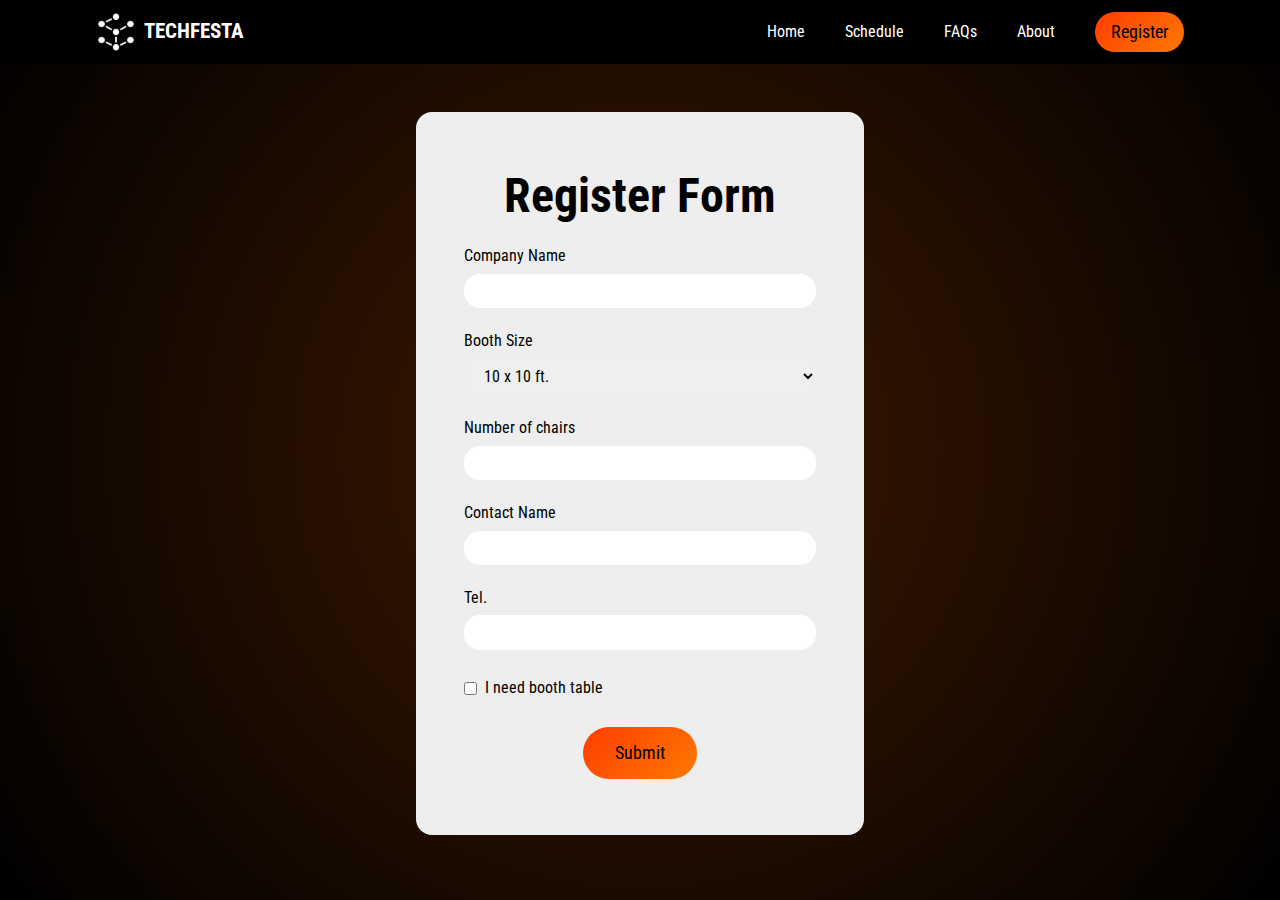
==== pages/form.html @ 9a0bb698 "first assignment" ====
<!DOCTYPE html>
<html lang="en">
  <head>
    <meta charset="UTF-8" />
    <meta name="viewport" content="width=device-width, initial-scale=1.0" />
    <link rel="icon" type="image/x-icon" href="/assets/logo_black.png" />
    <link rel="stylesheet" href="form-style.css" />
    <title>TechFesta | Register</title>
  </head>
  <body class="bg-black-dim-orange">
    <!-- navbar -->
    <!-- navbar -->
    <nav class="nav">
      <div class="page-container nav-container">
        <div class="logo-container">
          <img
            class="logo-img"
            src="../assets/logo_white.png"
            width="40px"
            height="40px"
          />
          <p class="logo-text">techfesta</p>
        </div>

        <ul class="nav-menu">
          <li>Home</li>
          <li>Schedule</li>
          <li>FAQs</li>
          <li>About</li>
          <li>
            <a href="#">
              <button class="button">Register</button>
            </a>
          </li>
        </ul>
      </div>
    </nav>

    <!-- form  -->
    <form class="form">
      <h1 class="form-heading">Register Form</h1>

      <label for="">Company Name</label>
      <input type="text" />

      <label for="">Booth Size</label>
      <select name="" id="">
        <option value="">10 x 10 ft.</option>
        <option value="">10 x 15 ft.</option>
      </select>

      <label for="">Number of chairs</label>
      <input type="number" />

      <label for="">Contact Name</label>
      <input type="text" />

      <label for="">Tel.</label>
      <input type="tel" />

      <div class="checkbox-container">
        <input type="checkbox" />
        <label class="checkbox-label" for="">I need booth table</label>
      </div>

      <div class="form-button-container">
        <button class="button form-button" type="submit">Submit</button>
      </div>
    </form>
  </body>
</html>
---- pages/form-style.css ----
@import url("../style.css");

/* global */

.bg-black-dim-orange {
  background: radial-gradient(circle at center, rgb(63, 26, 0), black);
  min-height: 100vh;
}

label {
  display: block;
}

input,
select {
  display: block;
  width: 100%;
  padding: 0.5rem 1rem;
  border: none;
  border-radius: 1rem;
  margin: 0.5rem 0;
}

input[type="checkbox"] {
  display: inline-block;
  width: min-content;
}

h1 {
  font-size: 3rem;
}

label {
  font-size: 1rem;
  margin-top: 1.5rem;
}

/* form */
.form {
  margin: 3rem auto;
  padding: 3.5rem 3rem;
  width: max(35%, 300px);
  background-color: #eee;
  border-radius: 1rem;
}

.form-heading {
  text-align: center;
  margin: 0;
}

.form-button-container {
  display: flex;
  justify-content: center;
}

.form-button {
  padding: 1rem 2rem;
}

.checkbox-container {
  display: flex;
  align-items: center;
  margin: 1.5rem 0;
}

.checkbox-label {
  margin: 0 0.5rem;
}
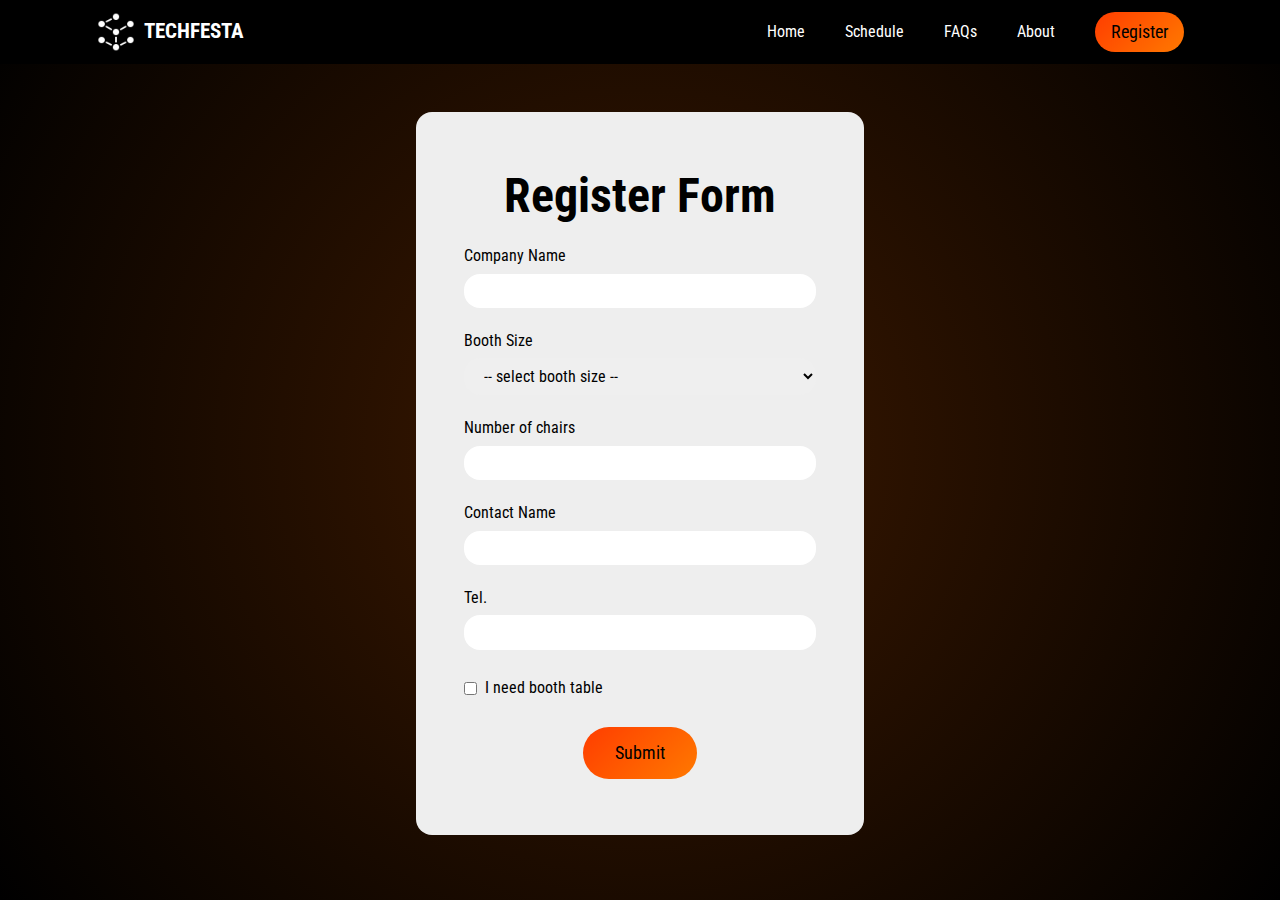
==== commit 4827250b: "assignment2" ====
--- a/pages/form.html
+++ b/pages/form.html
@@ -5,10 +5,11 @@
     <meta name="viewport" content="width=device-width, initial-scale=1.0" />
     <link rel="icon" type="image/x-icon" href="/assets/logo_black.png" />
     <link rel="stylesheet" href="form-style.css" />
+    <script src="register.js" defer></script>
     <title>TechFesta | Register</title>
   </head>
+
   <body class="bg-black-dim-orange">
-    <!-- navbar -->
     <!-- navbar -->
     <nav class="nav">
       <div class="page-container nav-container">
@@ -37,34 +38,39 @@
     </nav>
 
     <!-- form  -->
-    <form class="form">
+    <form class="form" id="registerForm">
       <h1 class="form-heading">Register Form</h1>
 
-      <label for="">Company Name</label>
-      <input type="text" />
+      <label for="companyName">Company Name</label>
+      <input type="text" id="companyName" name="companyName" required />
 
-      <label for="">Booth Size</label>
-      <select name="" id="">
-        <option value="">10 x 10 ft.</option>
-        <option value="">10 x 15 ft.</option>
+      <label for="boothSize">Booth Size</label>
+      <select name="boothSize" id="boothSize" name="boothSize" required>
+        <option value="">-- select booth size --</option>
+        <option value="10x10">10 x 10 ft.</option>
+        <option value="10x15">10 x 15 ft.</option>
       </select>
 
-      <label for="">Number of chairs</label>
-      <input type="number" />
+      <label for="numberOfChairs">Number of chairs</label>
+      <input type="number" id="numberOfChairs" name="numberOfChairs" />
 
-      <label for="">Contact Name</label>
-      <input type="text" />
+      <label for="contactName">Contact Name</label>
+      <input type="text" id="contactName" name="contactName" required />
 
-      <label for="">Tel.</label>
-      <input type="tel" />
+      <label for="contactTel">Tel.</label>
+      <input type="tel" id="contactTel" name="contactTel" required />
 
       <div class="checkbox-container">
-        <input type="checkbox" />
-        <label class="checkbox-label" for="">I need booth table</label>
+        <input type="checkbox" id="needBoothTable" name="needBoothTable" />
+        <label class="checkbox-label" for="needBoothTable"
+          >I need booth table</label
+        >
       </div>
 
       <div class="form-button-container">
-        <button class="button form-button" type="submit">Submit</button>
+        <button class="button form-button" type="submit" id="submitButton">
+          Submit
+        </button>
       </div>
     </form>
   </body>
